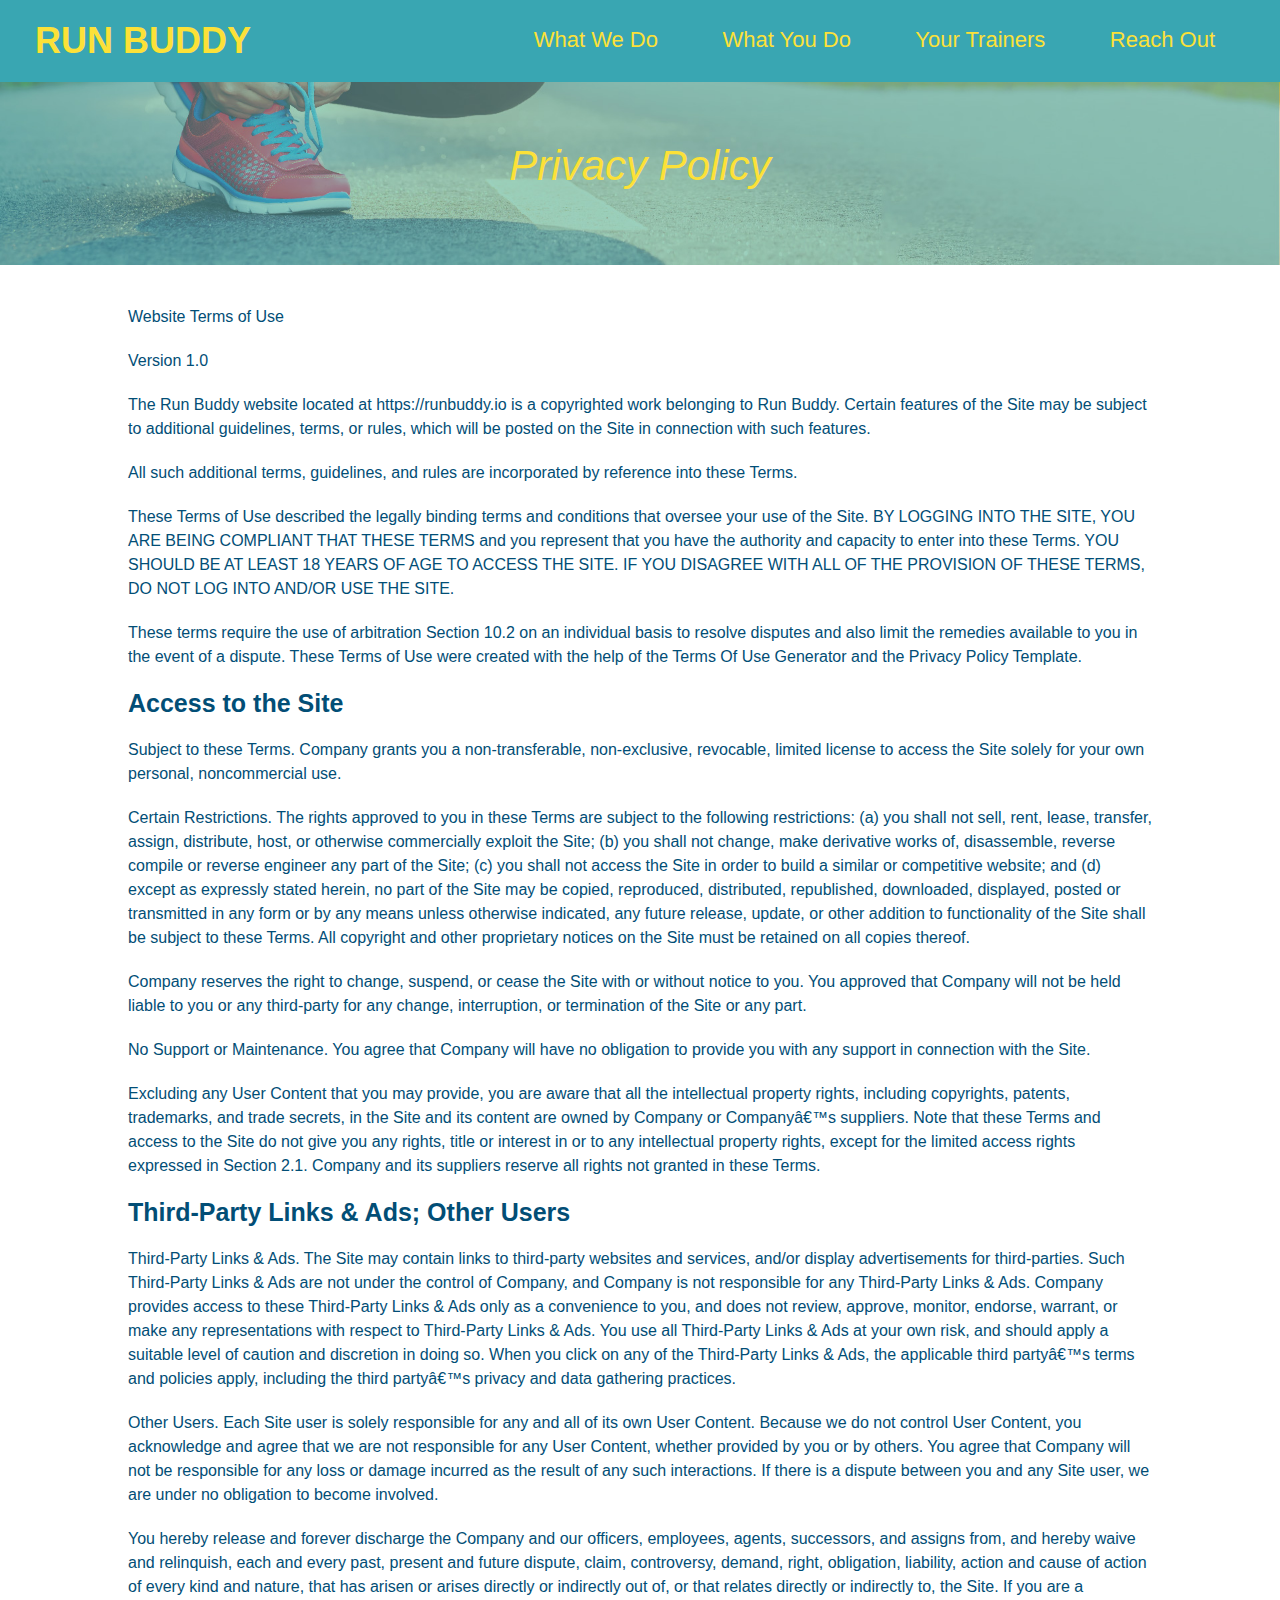
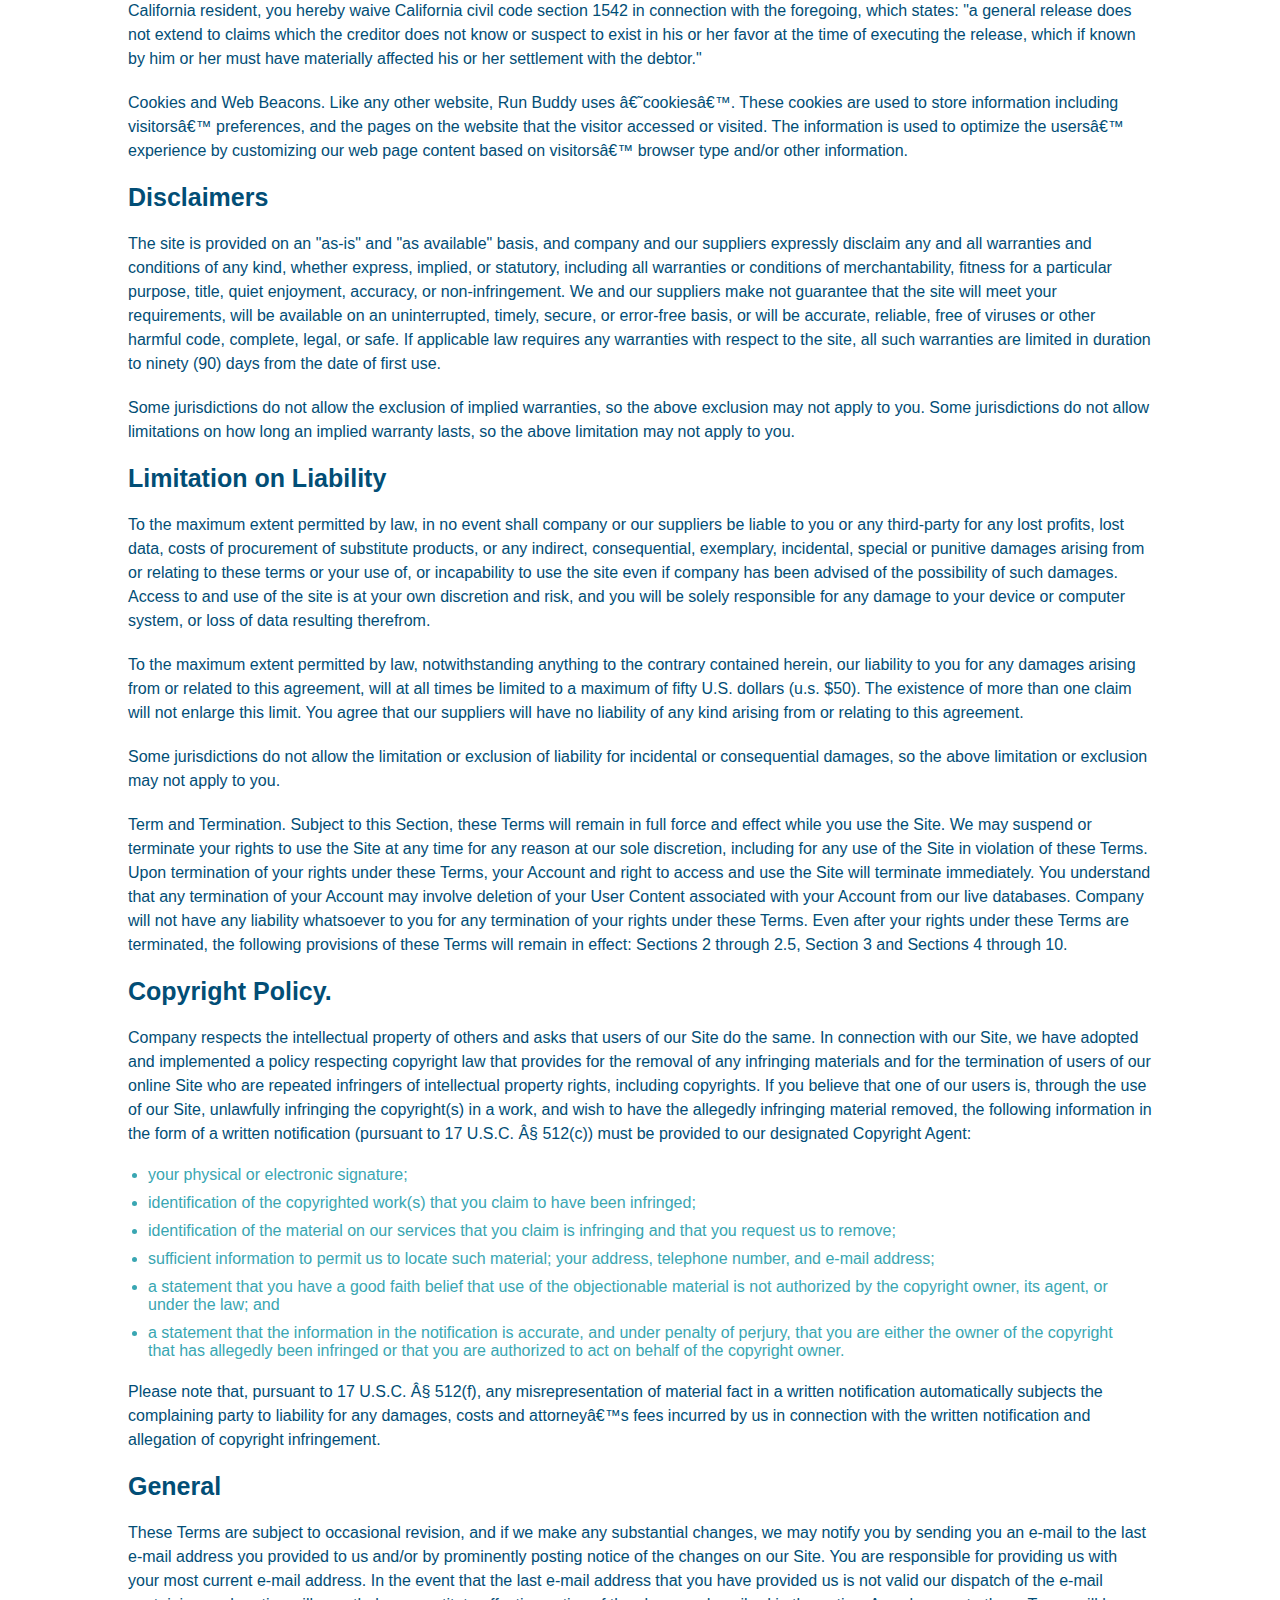
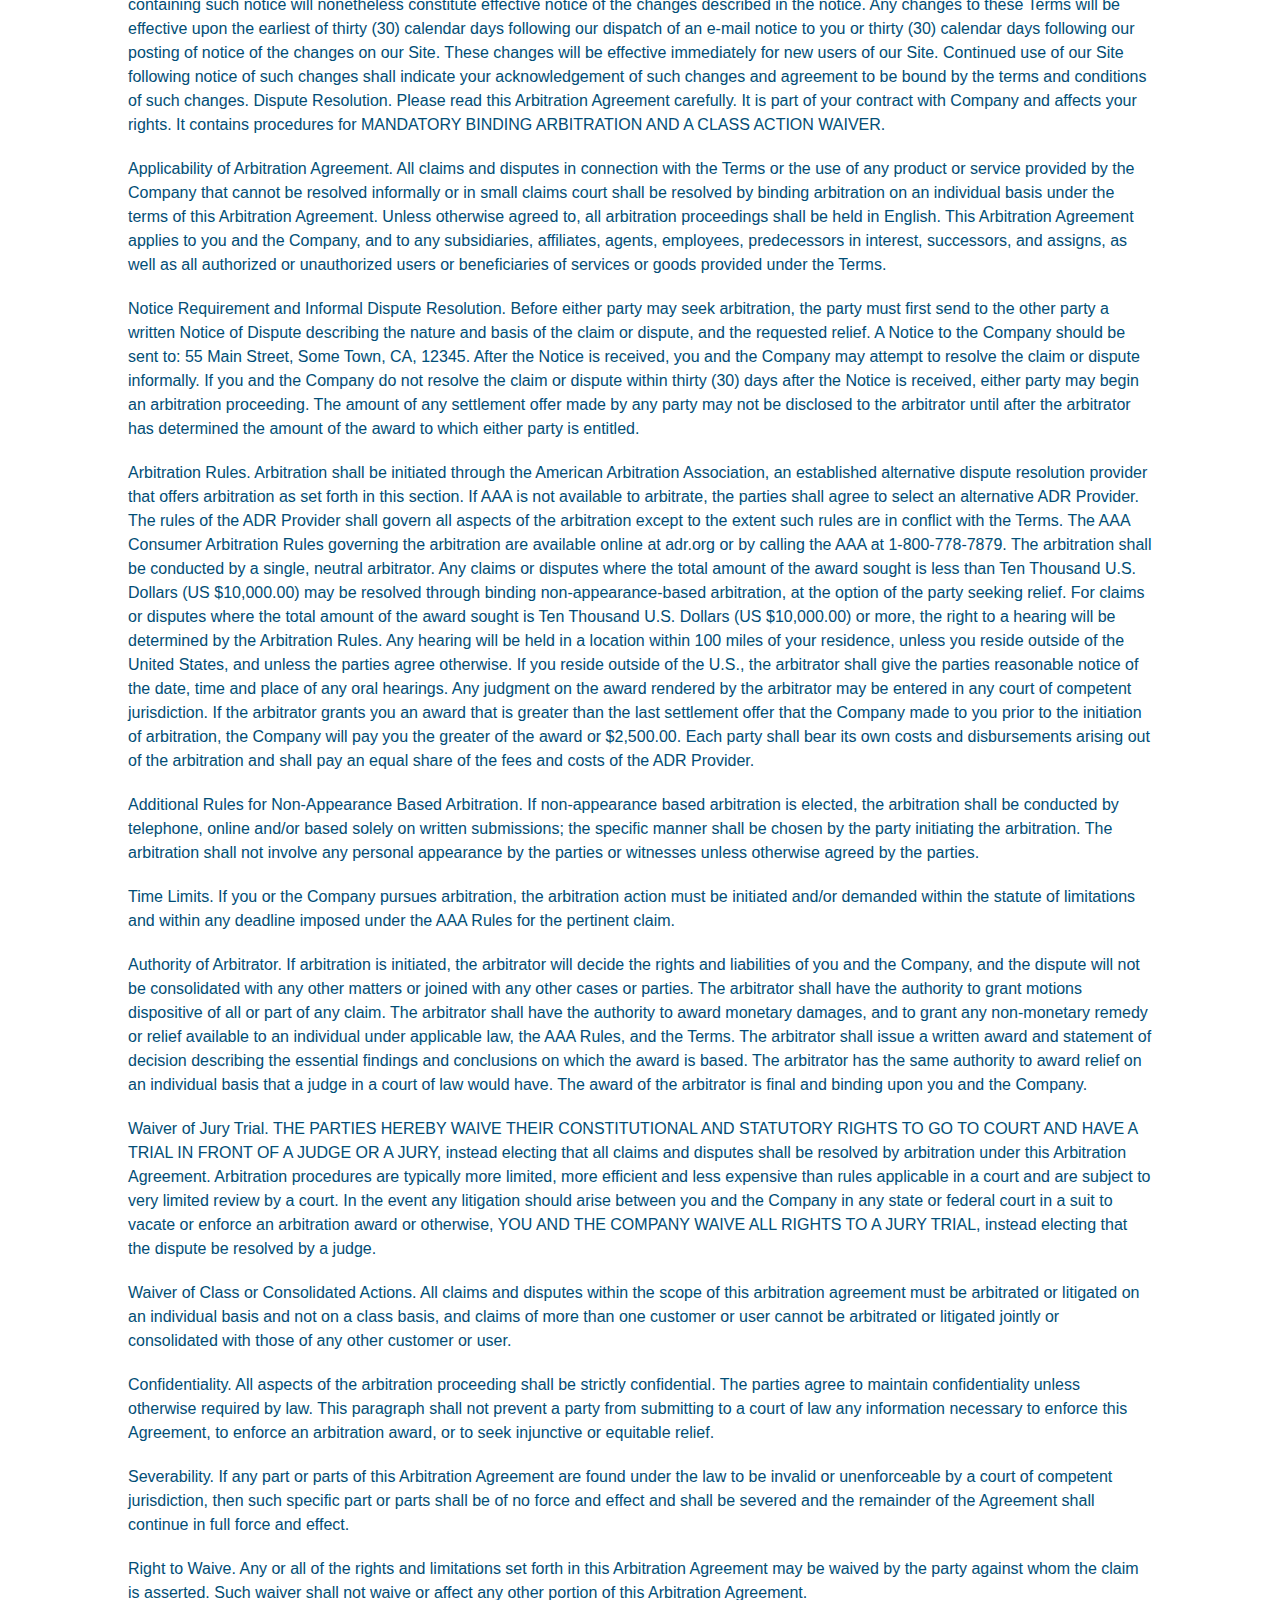
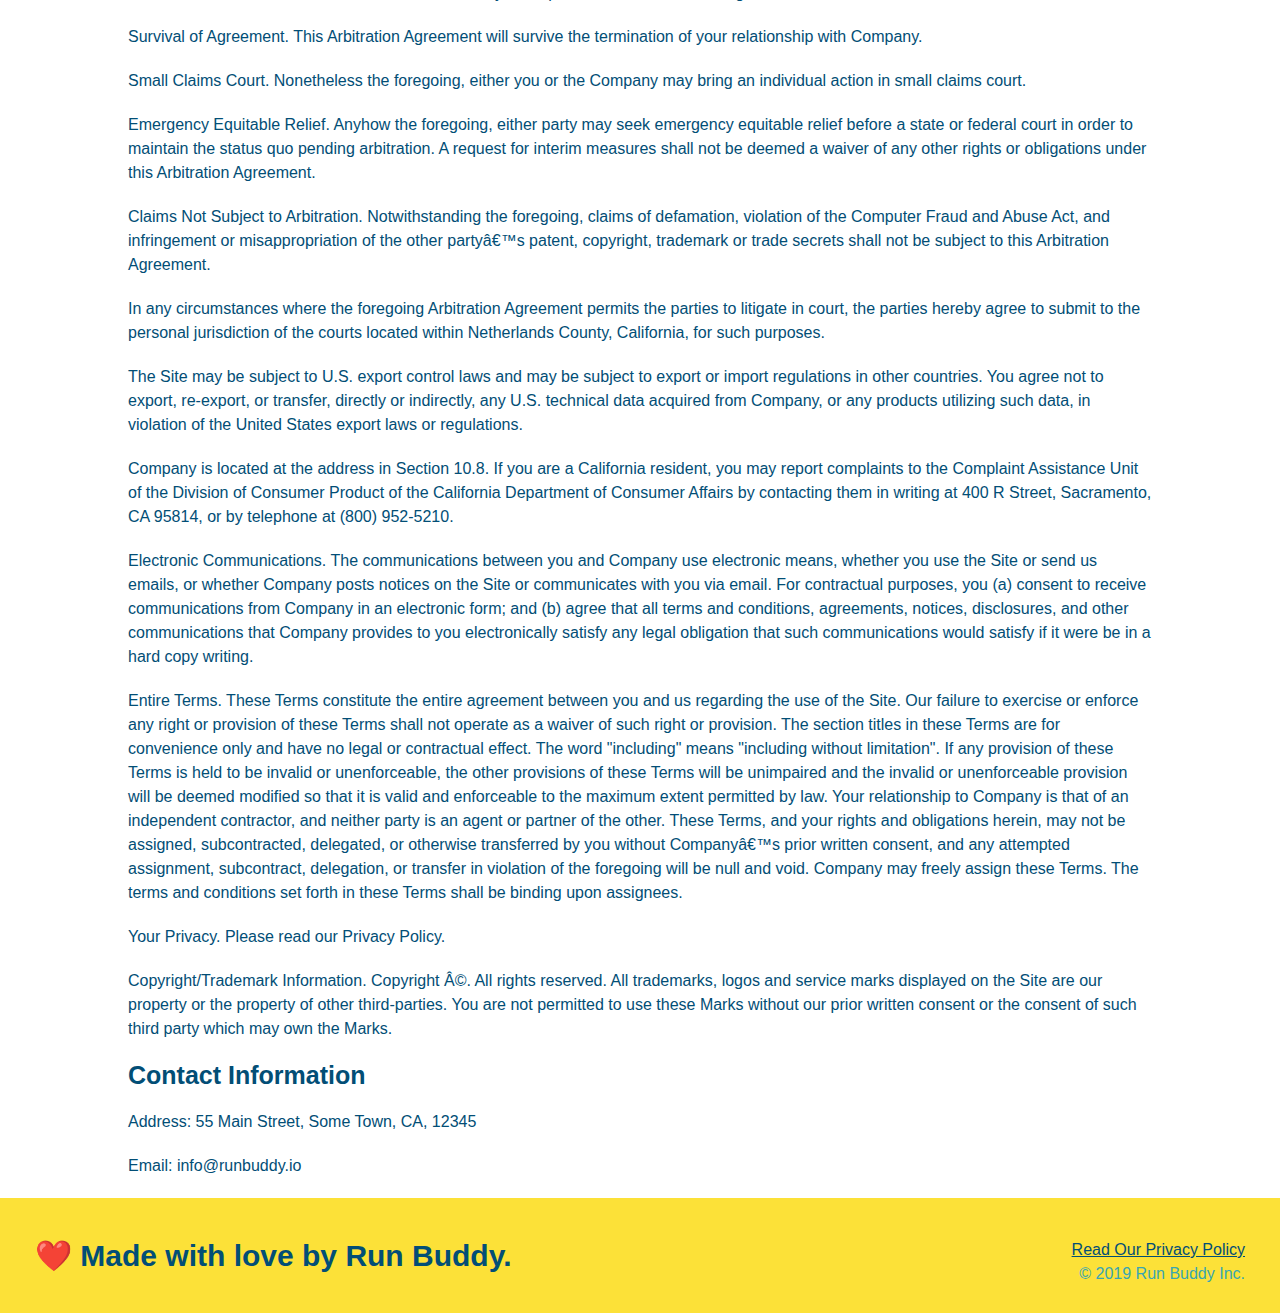
==== privacy-policy.html @ a58f959d "update to files" ====
<!DOCTYPE html>
<html lang="en">
    <head>
        <meta charset="UTF-8"/>
        <title>Privacy Policy - Run Buddy</title>
        <link rel="stylesheet" href="./assets/css/style.css"/>
        <link rel="stylesheet" href="./assets/css/secondary-style.css"/>
    </head>
    <body> 
        <header>
            <h1>
                <a href="/">RUN BUDDY</a>
            </h1>
            <nav>
                <!-- UNordered list element -->
                <ul>
                    <!-- List item element -->
                    <li>
                        <!-- Anchor Element -->
                        <a href="./index.html#what-we-do">What We Do</a>
                    </li>
                    <li>
                        <a href="./index.html#what-you-do">What You Do</a>
                    </li>
                    <li>
                        <a href="./index.html#your-trainers">Your Trainers</a>
                    </li>
                    <li>
                        <a href="./index.html#reach-out">Reach Out</a>
                    </li>
                </ul>
            </nav>
        </header>
        <section class="hero">
            <h2 class="page-title">
                Privacy Policy
            </h2>
        </section>
        <article class="secondary-content">
            <p>
                Website Terms of Use
              </p>
        
              <p>
                Version 1.0
              </p>
        
              <p>
                The Run Buddy website located at https://runbuddy.io is a copyrighted work belonging to Run Buddy. Certain
                features of the Site may be subject to additional guidelines, terms, or rules, which will be posted on the Site
                in connection with such features.
              </p>
        
              <p>
                All such additional terms, guidelines, and rules are incorporated by reference into these Terms.
              </p>
        
              <p>
                These Terms of Use described the legally binding terms and conditions that oversee your use of the Site. BY
                LOGGING INTO THE SITE, YOU ARE BEING COMPLIANT THAT THESE TERMS and you represent that you have the authority
                and capacity to enter into these Terms. YOU SHOULD BE AT LEAST 18 YEARS OF AGE TO ACCESS THE SITE. IF YOU
                DISAGREE WITH ALL OF THE PROVISION OF THESE TERMS, DO NOT LOG INTO AND/OR USE THE SITE.
              </p>
        
              <p>
                These terms require the use of arbitration Section 10.2 on an individual basis to resolve disputes and also
                limit the remedies available to you in the event of a dispute. These Terms of Use were created with the help of
                the Terms Of Use Generator and the Privacy Policy Template.
              </p>
        
              <h3>
                Access to the Site
              </h3>
        
              <p>
                Subject to these Terms. Company grants you a non-transferable, non-exclusive, revocable, limited license to
                access the Site solely for your own personal, noncommercial use.
              </p>
        
              <p>
                Certain Restrictions. The rights approved to you in these Terms are subject to the following restrictions: (a)
                you shall not sell, rent, lease, transfer, assign, distribute, host, or otherwise commercially exploit the Site;
                (b) you shall not change, make derivative works of, disassemble, reverse compile or reverse engineer any part of
                the Site; (c) you shall not access the Site in order to build a similar or competitive website; and (d) except
                as expressly stated herein, no part of the Site may be copied, reproduced, distributed, republished, downloaded,
                displayed, posted or transmitted in any form or by any means unless otherwise indicated, any future release,
                update, or other addition to functionality of the Site shall be subject to these Terms. All copyright and other
                proprietary notices on the Site must be retained on all copies thereof.
              </p>
        
              <p>
                Company reserves the right to change, suspend, or cease the Site with or without notice to you. You approved
                that Company will not be held liable to you or any third-party for any change, interruption, or termination of
                the Site or any part.
              </p>
        
              <p>
                No Support or Maintenance. You agree that Company will have no obligation to provide you with any support in
                connection with the Site.
              </p>
        
              <p>
                Excluding any User Content that you may provide, you are aware that all the intellectual property rights,
                including copyrights, patents, trademarks, and trade secrets, in the Site and its content are owned by Company
                or Companyâ€™s suppliers. Note that these Terms and access to the Site do not give you any rights, title or
                interest in or to any intellectual property rights, except for the limited access rights expressed in Section
                2.1. Company and its suppliers reserve all rights not granted in these Terms.
              </p>
        
              <h3>
                Third-Party Links & Ads; Other Users
              </h3>
        
              <p>
                Third-Party Links & Ads. The Site may contain links to third-party websites and services, and/or display
                advertisements for third-parties. Such Third-Party Links & Ads are not under the control of Company, and Company
                is not responsible for any Third-Party Links & Ads. Company provides access to these Third-Party Links & Ads
                only as a convenience to you, and does not review, approve, monitor, endorse, warrant, or make any
                representations with respect to Third-Party Links & Ads. You use all Third-Party Links & Ads at your own risk,
                and should apply a suitable level of caution and discretion in doing so. When you click on any of the
                Third-Party Links & Ads, the applicable third partyâ€™s terms and policies apply, including the third partyâ€™s
                privacy and data gathering practices.
              </p>
        
              <p>
                Other Users. Each Site user is solely responsible for any and all of its own User Content. Because we do not
                control User Content, you acknowledge and agree that we are not responsible for any User Content, whether
                provided by you or by others. You agree that Company will not be responsible for any loss or damage incurred as
                the result of any such interactions. If there is a dispute between you and any Site user, we are under no
                obligation to become involved.
              </p>
        
              <p>
                You hereby release and forever discharge the Company and our officers, employees, agents, successors, and
                assigns from, and hereby waive and relinquish, each and every past, present and future dispute, claim,
                controversy, demand, right, obligation, liability, action and cause of action of every kind and nature, that has
                arisen or arises directly or indirectly out of, or that relates directly or indirectly to, the Site. If you are
                a California resident, you hereby waive California civil code section 1542 in connection with the foregoing,
                which states: "a general release does not extend to claims which the creditor does not know or suspect to exist
                in his or her favor at the time of executing the release, which if known by him or her must have materially
                affected his or her settlement with the debtor."
              </p>
        
              <p>
                Cookies and Web Beacons. Like any other website, Run Buddy uses â€˜cookiesâ€™. These cookies are used to store
                information including visitorsâ€™ preferences, and the pages on the website that the visitor accessed or visited.
                The information is used to optimize the usersâ€™ experience by customizing our web page content based on visitorsâ€™
                browser type and/or other information.
              </p>
        
              <h3>
                Disclaimers
              </h3>
        
              <p>
                The site is provided on an "as-is" and "as available" basis, and company and our suppliers expressly disclaim
                any and all warranties and conditions of any kind, whether express, implied, or statutory, including all
                warranties or conditions of merchantability, fitness for a particular purpose, title, quiet enjoyment, accuracy,
                or non-infringement. We and our suppliers make not guarantee that the site will meet your requirements, will be
                available on an uninterrupted, timely, secure, or error-free basis, or will be accurate, reliable, free of
                viruses or other harmful code, complete, legal, or safe. If applicable law requires any warranties with respect
                to the site, all such warranties are limited in duration to ninety (90) days from the date of first use.
              </p>
        
              <p>
                Some jurisdictions do not allow the exclusion of implied warranties, so the above exclusion may not apply to
                you. Some jurisdictions do not allow limitations on how long an implied warranty lasts, so the above limitation
                may not apply to you.
              </p>
        
              <h3>
                Limitation on Liability
              </h3>
        
              <p>
                To the maximum extent permitted by law, in no event shall company or our suppliers be liable to you or any
                third-party for any lost profits, lost data, costs of procurement of substitute products, or any indirect,
                consequential, exemplary, incidental, special or punitive damages arising from or relating to these terms or
                your use of, or incapability to use the site even if company has been advised of the possibility of such
                damages. Access to and use of the site is at your own discretion and risk, and you will be solely responsible
                for any damage to your device or computer system, or loss of data resulting therefrom.
              </p>
        
              <p>
                To the maximum extent permitted by law, notwithstanding anything to the contrary contained herein, our liability
                to you for any damages arising from or related to this agreement, will at all times be limited to a maximum of
                fifty U.S. dollars (u.s. $50). The existence of more than one claim will not enlarge this limit. You agree that
                our suppliers will have no liability of any kind arising from or relating to this agreement.
              </p>
        
              <p>
                Some jurisdictions do not allow the limitation or exclusion of liability for incidental or consequential
                damages, so the above limitation or exclusion may not apply to you.
              </p>
        
              <p>
                Term and Termination. Subject to this Section, these Terms will remain in full force and effect while you use
                the Site. We may suspend or terminate your rights to use the Site at any time for any reason at our sole
                discretion, including for any use of the Site in violation of these Terms. Upon termination of your rights under
                these Terms, your Account and right to access and use the Site will terminate immediately. You understand that
                any termination of your Account may involve deletion of your User Content associated with your Account from our
                live databases. Company will not have any liability whatsoever to you for any termination of your rights under
                these Terms. Even after your rights under these Terms are terminated, the following provisions of these Terms
                will remain in effect: Sections 2 through 2.5, Section 3 and Sections 4 through 10.
              </p>
        
              <h3>
                Copyright Policy.
              </h3>
        
              <p>
                Company respects the intellectual property of others and asks that users of our Site do the same. In connection
                with our Site, we have adopted and implemented a policy respecting copyright law that provides for the removal
                of any infringing materials and for the termination of users of our online Site who are repeated infringers of
                intellectual property rights, including copyrights. If you believe that one of our users is, through the use of
                our Site, unlawfully infringing the copyright(s) in a work, and wish to have the allegedly infringing material
                removed, the following information in the form of a written notification (pursuant to 17 U.S.C. Â§ 512(c)) must
                be provided to our designated Copyright Agent:
              </p>
        
              <ul>
                <li>
                  your physical or electronic signature;
                </li>
                <li>
                  identification of the copyrighted work(s) that you claim to have been infringed;
                </li>
                <li>
                  identification of the material on our services that you claim is infringing and that you request us to remove;
                </li>
                <li>
                  sufficient information to permit us to locate such material; your address, telephone number, and e-mail
                  address;
                </li>
                <li>
                  a statement that you have a good faith belief that use of the objectionable material is not authorized by the
                  copyright owner, its agent, or under the law; and
                </li>
                <li>
                  a statement that the information in the notification is accurate, and under penalty of perjury, that you are
                  either the owner of the copyright that has allegedly been infringed or that you are authorized to act on
                  behalf of the copyright owner.
                </li>
              </ul>
        
              <p>
                Please note that, pursuant to 17 U.S.C. Â§ 512(f), any misrepresentation of material fact in a written
                notification automatically subjects the complaining party to liability for any damages, costs and attorneyâ€™s
                fees incurred by us in connection with the written notification and allegation of copyright infringement.
              </p>
        
              <h3>
                General
              </h3>
        
              <p>
                These Terms are subject to occasional revision, and if we make any substantial changes, we may notify you by
                sending you an e-mail to the last e-mail address you provided to us and/or by prominently posting notice of the
                changes on our Site. You are responsible for providing us with your most current e-mail address. In the event
                that the last e-mail address that you have provided us is not valid our dispatch of the e-mail containing such
                notice will nonetheless constitute effective notice of the changes described in the notice. Any changes to these
                Terms will be effective upon the earliest of thirty (30) calendar days following our dispatch of an e-mail
                notice to you or thirty (30) calendar days following our posting of notice of the changes on our Site. These
                changes will be effective immediately for new users of our Site. Continued use of our Site following notice of
                such changes shall indicate your acknowledgement of such changes and agreement to be bound by the terms and
                conditions of such changes. Dispute Resolution. Please read this Arbitration Agreement carefully. It is part of
                your contract with Company and affects your rights. It contains procedures for MANDATORY BINDING ARBITRATION AND
                A CLASS ACTION WAIVER.
              </p>
        
              <p>
                Applicability of Arbitration Agreement. All claims and disputes in connection with the Terms or the use of any
                product or service provided by the Company that cannot be resolved informally or in small claims court shall be
                resolved by binding arbitration on an individual basis under the terms of this Arbitration Agreement. Unless
                otherwise agreed to, all arbitration proceedings shall be held in English. This Arbitration Agreement applies to
                you and the Company, and to any subsidiaries, affiliates, agents, employees, predecessors in interest,
                successors, and assigns, as well as all authorized or unauthorized users or beneficiaries of services or goods
                provided under the Terms.
              </p>
        
              <p>
                Notice Requirement and Informal Dispute Resolution. Before either party may seek arbitration, the party must
                first send to the other party a written Notice of Dispute describing the nature and basis of the claim or
                dispute, and the requested relief. A Notice to the Company should be sent to: 55 Main Street, Some Town, CA,
                12345. After the Notice is received, you and the Company may attempt to resolve the claim or dispute informally.
                If you and the Company do not resolve the claim or dispute within thirty (30) days after the Notice is received,
                either party may begin an arbitration proceeding. The amount of any settlement offer made by any party may not
                be disclosed to the arbitrator until after the arbitrator has determined the amount of the award to which either
                party is entitled.
              </p>
        
              <p>
                Arbitration Rules. Arbitration shall be initiated through the American Arbitration Association, an established
                alternative dispute resolution provider that offers arbitration as set forth in this section. If AAA is not
                available to arbitrate, the parties shall agree to select an alternative ADR Provider. The rules of the ADR
                Provider shall govern all aspects of the arbitration except to the extent such rules are in conflict with the
                Terms. The AAA Consumer Arbitration Rules governing the arbitration are available online at adr.org or by
                calling the AAA at 1-800-778-7879. The arbitration shall be conducted by a single, neutral arbitrator. Any
                claims or disputes where the total amount of the award sought is less than Ten Thousand U.S. Dollars (US
                $10,000.00) may be resolved through binding non-appearance-based arbitration, at the option of the party seeking
                relief. For claims or disputes where the total amount of the award sought is Ten Thousand U.S. Dollars (US
                $10,000.00) or more, the right to a hearing will be determined by the Arbitration Rules. Any hearing will be
                held in a location within 100 miles of your residence, unless you reside outside of the United States, and
                unless the parties agree otherwise. If you reside outside of the U.S., the arbitrator shall give the parties
                reasonable notice of the date, time and place of any oral hearings. Any judgment on the award rendered by the
                arbitrator may be entered in any court of competent jurisdiction. If the arbitrator grants you an award that is
                greater than the last settlement offer that the Company made to you prior to the initiation of arbitration, the
                Company will pay you the greater of the award or $2,500.00. Each party shall bear its own costs and
                disbursements arising out of the arbitration and shall pay an equal share of the fees and costs of the ADR
                Provider.
              </p>
        
              <p>
                Additional Rules for Non-Appearance Based Arbitration. If non-appearance based arbitration is elected, the
                arbitration shall be conducted by telephone, online and/or based solely on written submissions; the specific
                manner shall be chosen by the party initiating the arbitration. The arbitration shall not involve any personal
                appearance by the parties or witnesses unless otherwise agreed by the parties.
              </p>
        
              <p>
                Time Limits. If you or the Company pursues arbitration, the arbitration action must be initiated and/or demanded
                within the statute of limitations and within any deadline imposed under the AAA Rules for the pertinent claim.
              </p>
        
              <p>
                Authority of Arbitrator. If arbitration is initiated, the arbitrator will decide the rights and liabilities of
                you and the Company, and the dispute will not be consolidated with any other matters or joined with any other
                cases or parties. The arbitrator shall have the authority to grant motions dispositive of all or part of any
                claim. The arbitrator shall have the authority to award monetary damages, and to grant any non-monetary remedy
                or relief available to an individual under applicable law, the AAA Rules, and the Terms. The arbitrator shall
                issue a written award and statement of decision describing the essential findings and conclusions on which the
                award is based. The arbitrator has the same authority to award relief on an individual basis that a judge in a
                court of law would have. The award of the arbitrator is final and binding upon you and the Company.
              </p>
        
              <p>
                Waiver of Jury Trial. THE PARTIES HEREBY WAIVE THEIR CONSTITUTIONAL AND STATUTORY RIGHTS TO GO TO COURT AND HAVE
                A TRIAL IN FRONT OF A JUDGE OR A JURY, instead electing that all claims and disputes shall be resolved by
                arbitration under this Arbitration Agreement. Arbitration procedures are typically more limited, more efficient
                and less expensive than rules applicable in a court and are subject to very limited review by a court. In the
                event any litigation should arise between you and the Company in any state or federal court in a suit to vacate
                or enforce an arbitration award or otherwise, YOU AND THE COMPANY WAIVE ALL RIGHTS TO A JURY TRIAL, instead
                electing that the dispute be resolved by a judge.
              </p>
        
              <p>
                Waiver of Class or Consolidated Actions. All claims and disputes within the scope of this arbitration agreement
                must be arbitrated or litigated on an individual basis and not on a class basis, and claims of more than one
                customer or user cannot be arbitrated or litigated jointly or consolidated with those of any other customer or
                user.
              </p>
        
              <p>
                Confidentiality. All aspects of the arbitration proceeding shall be strictly confidential. The parties agree to
                maintain confidentiality unless otherwise required by law. This paragraph shall not prevent a party from
                submitting to a court of law any information necessary to enforce this Agreement, to enforce an arbitration
                award, or to seek injunctive or equitable relief.
              </p>
        
              <p>
                Severability. If any part or parts of this Arbitration Agreement are found under the law to be invalid or
                unenforceable by a court of competent jurisdiction, then such specific part or parts shall be of no force and
                effect and shall be severed and the remainder of the Agreement shall continue in full force and effect.
              </p>
        
              <p>
                Right to Waive. Any or all of the rights and limitations set forth in this Arbitration Agreement may be waived
                by the party against whom the claim is asserted. Such waiver shall not waive or affect any other portion of this
                Arbitration Agreement.
              </p>
        
              <p>
                Survival of Agreement. This Arbitration Agreement will survive the termination of your relationship with
                Company.
              </p>
        
              <p>
                Small Claims Court. Nonetheless the foregoing, either you or the Company may bring an individual action in small
                claims court.
              </p>
        
              <p>
                Emergency Equitable Relief. Anyhow the foregoing, either party may seek emergency equitable relief before a
                state or federal court in order to maintain the status quo pending arbitration. A request for interim measures
                shall not be deemed a waiver of any other rights or obligations under this Arbitration Agreement.
              </p>
        
              <p>
                Claims Not Subject to Arbitration. Notwithstanding the foregoing, claims of defamation, violation of the
                Computer Fraud and Abuse Act, and infringement or misappropriation of the other partyâ€™s patent, copyright,
                trademark or trade secrets shall not be subject to this Arbitration Agreement.
              </p>
        
              <p>
                In any circumstances where the foregoing Arbitration Agreement permits the parties to litigate in court, the
                parties hereby agree to submit to the personal jurisdiction of the courts located within Netherlands County,
                California, for such purposes.
              </p>
        
              <p>
                The Site may be subject to U.S. export control laws and may be subject to export or import regulations in other
                countries. You agree not to export, re-export, or transfer, directly or indirectly, any U.S. technical data
                acquired from Company, or any products utilizing such data, in violation of the United States export laws or
                regulations.
              </p>
        
              <p>
                Company is located at the address in Section 10.8. If you are a California resident, you may report complaints
                to the Complaint Assistance Unit of the Division of Consumer Product of the California Department of Consumer
                Affairs by contacting them in writing at 400 R Street, Sacramento, CA 95814, or by telephone at (800) 952-5210.
              </p>
        
              <p>
                Electronic Communications. The communications between you and Company use electronic means, whether you use the
                Site or send us emails, or whether Company posts notices on the Site or communicates with you via email. For
                contractual purposes, you (a) consent to receive communications from Company in an electronic form; and (b)
                agree that all terms and conditions, agreements, notices, disclosures, and other communications that Company
                provides to you electronically satisfy any legal obligation that such communications would satisfy if it were be
                in a hard copy writing.
              </p>
        
              <p>
                Entire Terms. These Terms constitute the entire agreement between you and us regarding the use of the Site. Our
                failure to exercise or enforce any right or provision of these Terms shall not operate as a waiver of such right
                or provision. The section titles in these Terms are for convenience only and have no legal or contractual
                effect. The word "including" means "including without limitation". If any provision of these Terms is held to be
                invalid or unenforceable, the other provisions of these Terms will be unimpaired and the invalid or
                unenforceable provision will be deemed modified so that it is valid and enforceable to the maximum extent
                permitted by law. Your relationship to Company is that of an independent contractor, and neither party is an
                agent or partner of the other. These Terms, and your rights and obligations herein, may not be assigned,
                subcontracted, delegated, or otherwise transferred by you without Companyâ€™s prior written consent, and any
                attempted assignment, subcontract, delegation, or transfer in violation of the foregoing will be null and void.
                Company may freely assign these Terms. The terms and conditions set forth in these Terms shall be binding upon
                assignees.
              </p>
        
              <p>
                Your Privacy. Please read our Privacy Policy.
              </p>
        
              <p>
                Copyright/Trademark Information. Copyright Â©. All rights reserved. All trademarks, logos and service marks
                displayed on the Site are our property or the property of other third-parties. You are not permitted to use
                these Marks without our prior written consent or the consent of such third party which may own the Marks.
              </p>
        
              <h3>
                Contact Information
              </h3>
        
              <p>
                Address: 55 Main Street, Some Town, CA, 12345
              </p>
        
              <p>
                Email: info@runbuddy.io
              </p>
        
        </article>
        <footer>
            <h2>❤️ Made with love by Run Buddy.</h2>
            <div>
                <a href="#">Read Our Privacy Policy</a><br />
                &copy; 2019 Run Buddy Inc.
            </div>
        </footer> 
    </body>
</html>
---- assets/css/style.css ----
* {
    margin: 0;
    padding: 0;
    box-sizing: border-box;

}



body {
    /* more on this crazy alphnumerical value in a minute */
    color: #39a6b2;
    font-family: Arial, Helvetica, sans-serif;

}

/* apply styles to <header> */
header {
    padding: 20px 35px;
    background-color: #39a6b2;

}

header h1 {
    font-weight: bold;
    font-size: 36px;
    color: #fce138;
    margin: 0;

}

header a {
    text-decoration: none;
    color: #fce138;

}

header nav {
    float: right;
    margin: 7px 0;

}

header nav ul li {
    display: inline;

}

header nav ul li a {
    margin: 0 30px;
    font-weight: lighter;
    font-size: 22px;

}

header h1 {
    font-weight: bold;
    font-size: 36px;
    color: #fce138;
    display: inline;
}

footer {
    background: #fce138;
    width: 100%;
    padding: 40px 35px;

}

footer h2 {
    display: inline;
    color: #024e76;
    font-size: 30px;
    margin: 0;

}

footer div {
    float: right;
    line-height: 1.5;
    text-align: right;

}

footer a {
    color: #024e76;

}

section {
    padding: 60px;
}

/*Hero Style Start */
.hero {
    background-image: url("../images/hero-bg.jpeg");
    height: 600px;
    background-size: cover;
    background-position: center;
    position: relative;
}
/*Hero Style End*/

.hero-form {
    color: #024e76;
    background-color: #fce138;
    padding: 20px;
    width: 500px;
    border-style: solid;
    border-width: 3px;
    border-color: #024e76;
    position: absolute;
    bottom: 120px;
    right: 140px;
}

.hero-form h3 {
    font-size: 24px;
    margin: 0px;
}

.hero-form p {
    margin: 5px 0 15px 0;
}

.form-input {
    border: 1px soild #024e76;
    display: block;
    padding: 7px 15px;
    color: #024e76;
    width: 100%;
    margin-bottom: 15px;
}

.hero-form label {
    margin: 0 5px;
}

.hero-form button {
    color: #fce138;
    background-color: #024e76;
    border: none;
    padding: 10px 20px;
    font-size: 16px;
}
/*Hero Styles End */

.intro {
    text-align: center;
}


.intro p {
    margin: 0 auto;
    line-height: 1.7;
    color: #39a6b2;
    width: 80%;
    font-size: 20px;
}

.steps {
    text-align: center;
    background: #fce138;
}


.section-title {
    font-size: 55px;
    color: #024e76;
    margin-bottom: 35px;
    padding: 0 100px 20px 100px;
    display: inline-block;
    border-bottom: 3px solid;
}

.primary-border {
    border-color: #fce138;
}

.secondary-border {
    border-color: #39a6b2;
}

.steps div {
    margin-bottom: 80px;
}

.steps img {
    width: 15%;
    margin: 10px 0;
}

.steps h3 {
    color: #024e76;
    font-size: 46px;
    margin-top: 10px;
}

.steps p {
    color: #39a6b2;
    font-size: 23px;
}

.steps span {
    font-size: 38px;
}

.trainer {
    text-align: center;
    overflow: auto;
}

.trainer {
    width: 900px;
    margin: 0 auto 30px auto;
    background: #024e76;
    color: #fce138;
}

.trainer img {
    width: 35%;
    float: left;
}

.trainer-bio {
    padding: 35px;
    float: left;
    width: 65%;
}

.text-left {
    text-align: left;
}

.text-right {
    text-align: right;
}

.trainer-bio h3 {
    font-size: 32px;
    margin-bottom: 8px;
}

.trainer-bio h4 {
    font-weight: lighter;
    font-size: 26px;
    margin-bottom: 25px;
}

.trainer-bio p {
    font-size: 17px;
    line-height: 1.3;
}
/* reach out stlyes start */
.contact {
    text-align: center;
    background-color: #024e76;
}

.contact h2 {
    color: #fce138;
}

.contact-info iframe {
    width: 400px;
    height: 400px;
}

.contact-info div {
    width: 410px;
    display: inline-block;
    vertical-align: top;
    text-align: left;
    margin: 30px 0 0 60px;
    color: white;
  }

  .contact-info h3 {
    color: #fce138;
    font-size: 32px;
  }

  .contact-info p, .contact-info address {
    margin: 20px 0;
    line-height: 1.5;
    font-size: 20px;
    font-style: normal;
  }

  .contact-info a {
    color: #fce138;
  }
---- assets/css/secondary-style.css ----
.hero {
    background-position: bottom;
    height: auto;
    text-align: center;
    margin-bottom: 40px;
}

.page-title {
    color: #fce138;
    display: inline-block;
    border-bottom: 4px soild #fce138;
    padding: 0px 80px 15px 80px;
    font-weight: normal;
    font-size: 42px;
    font-style: italic;
}

.secondary-content {
    width: 80%;
    margin: auto;
    color: #024e76;
}

.secondary-content h3 {
    font-size: 25px;
    margin: 20px 0 20px 0;
}

.secondary-content p {
    font-size: 16px;
    line-height: 1.5;
    margin: 20px 0 20px 0;
}

.secondary-content ul {
    margin: 15px 20px 15px 20px;
}

.secondary-content li {
    color: #39a6b2;
    margin: 10px 0 10px 0;
}
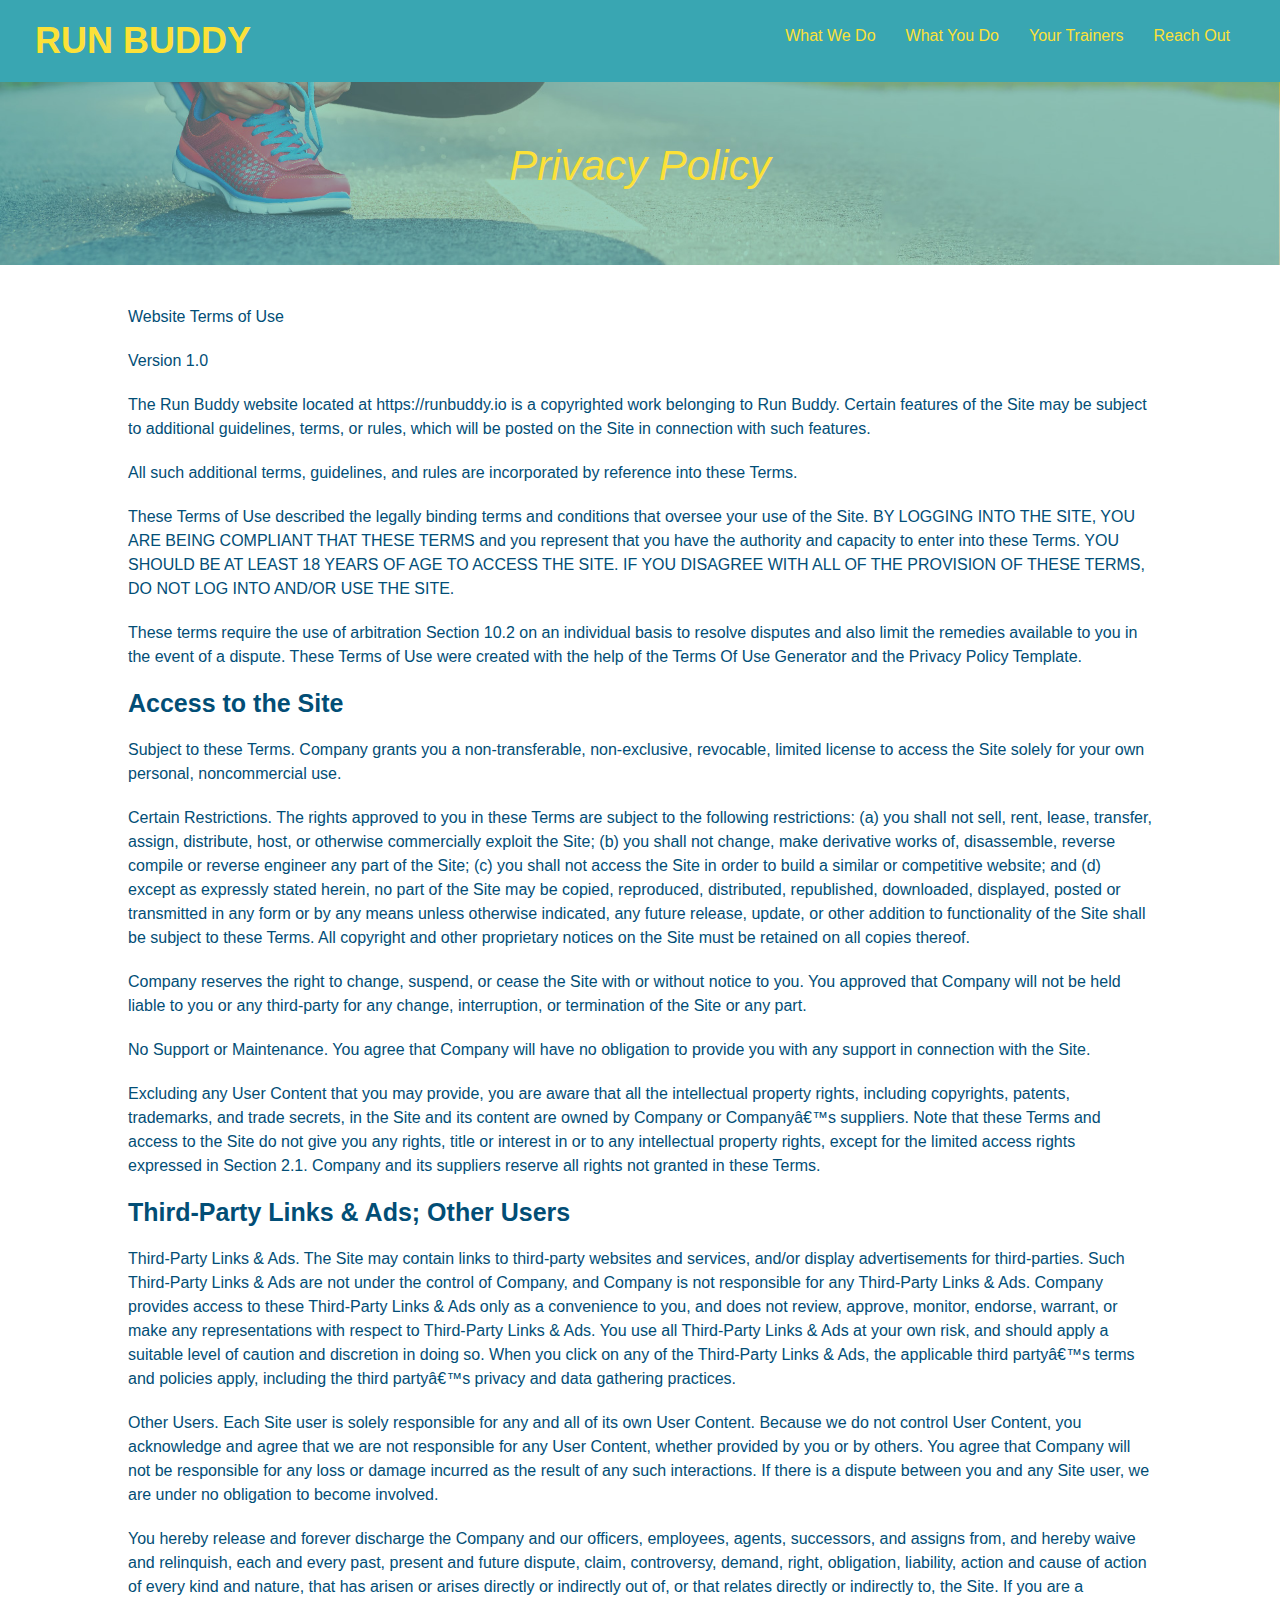
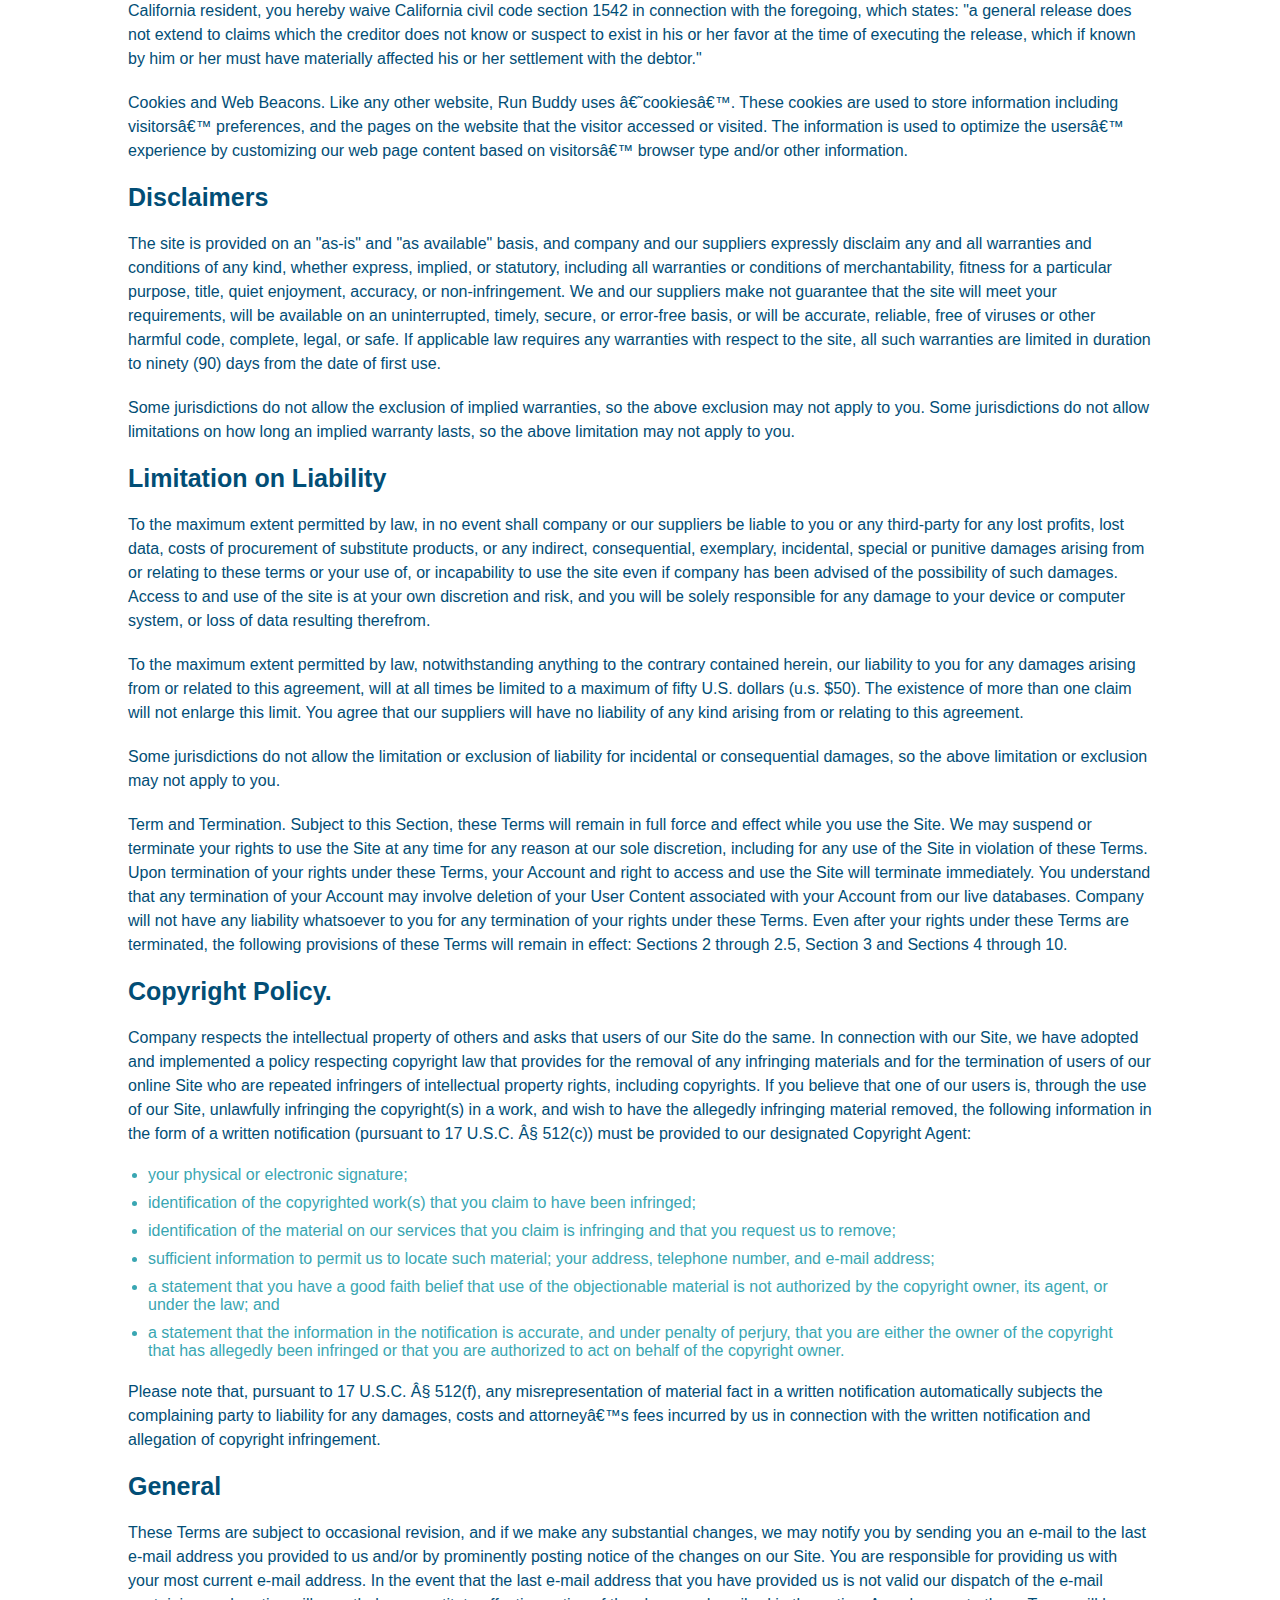
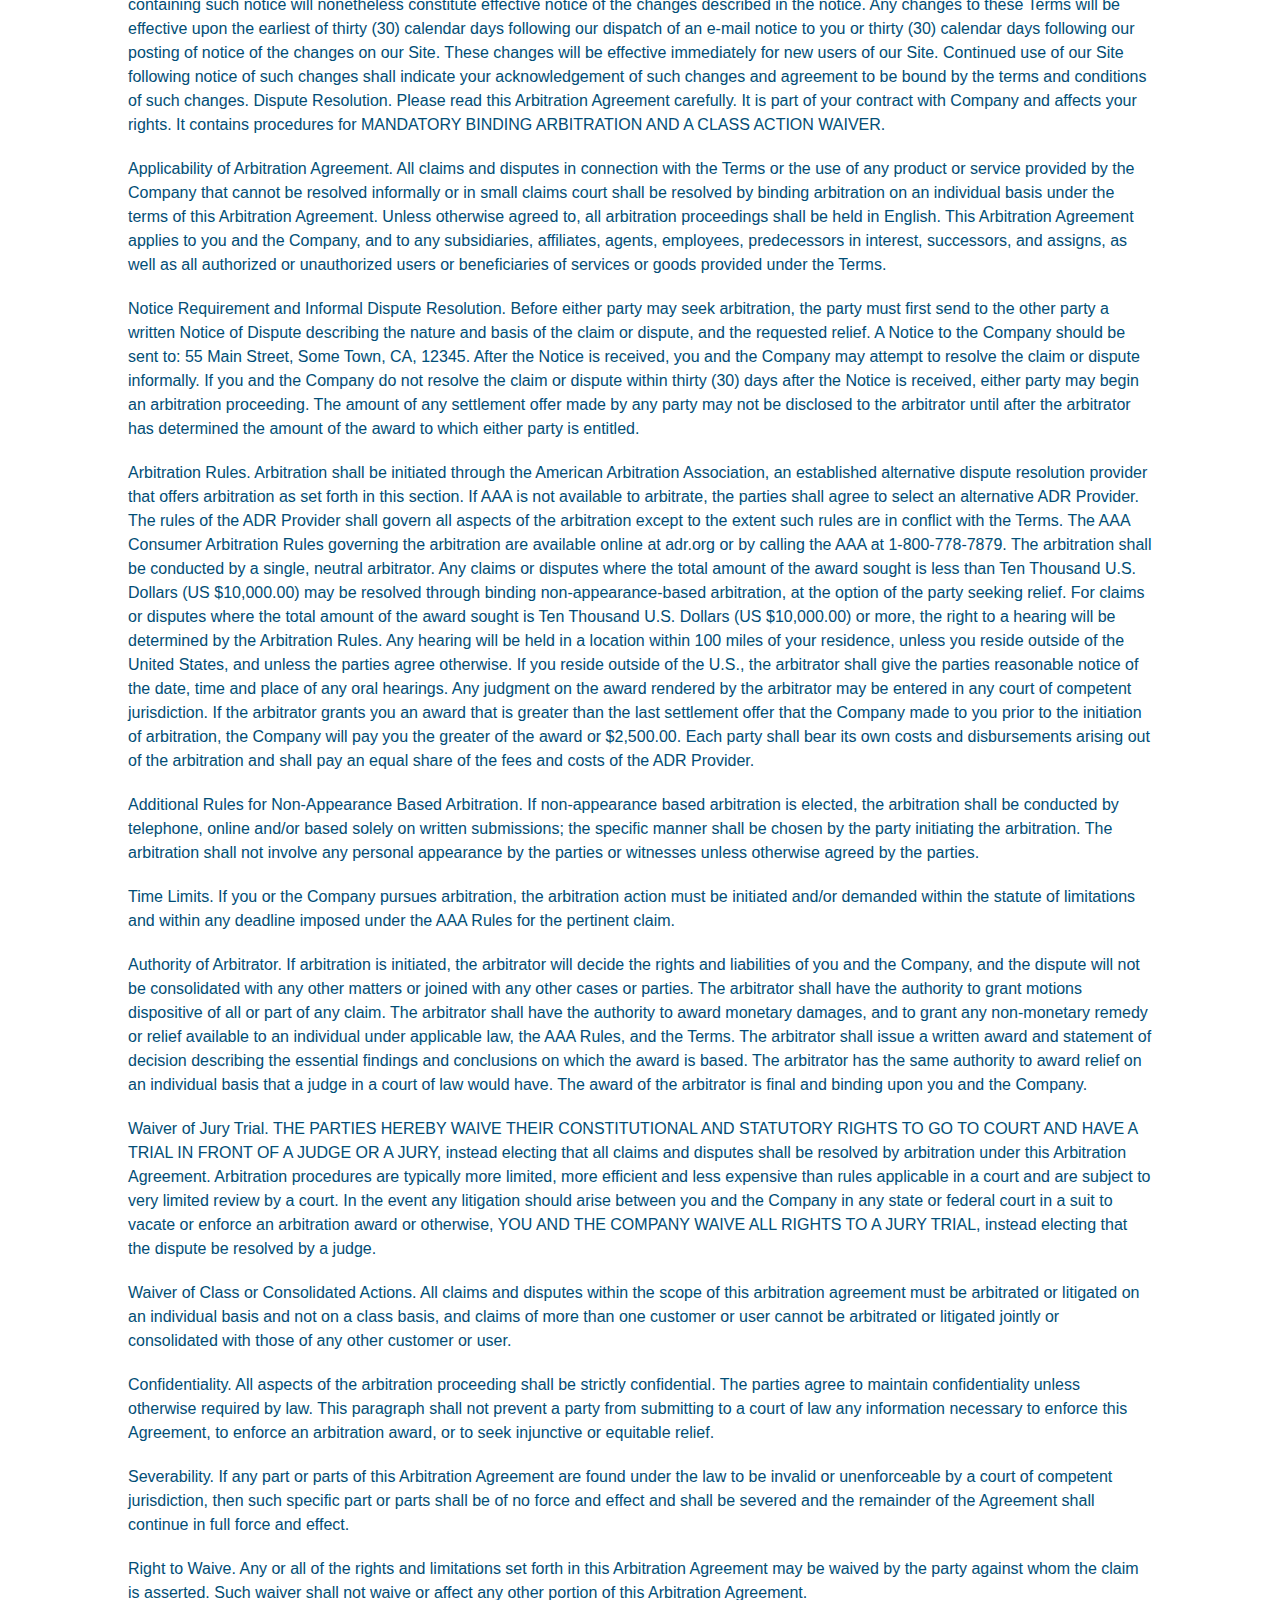
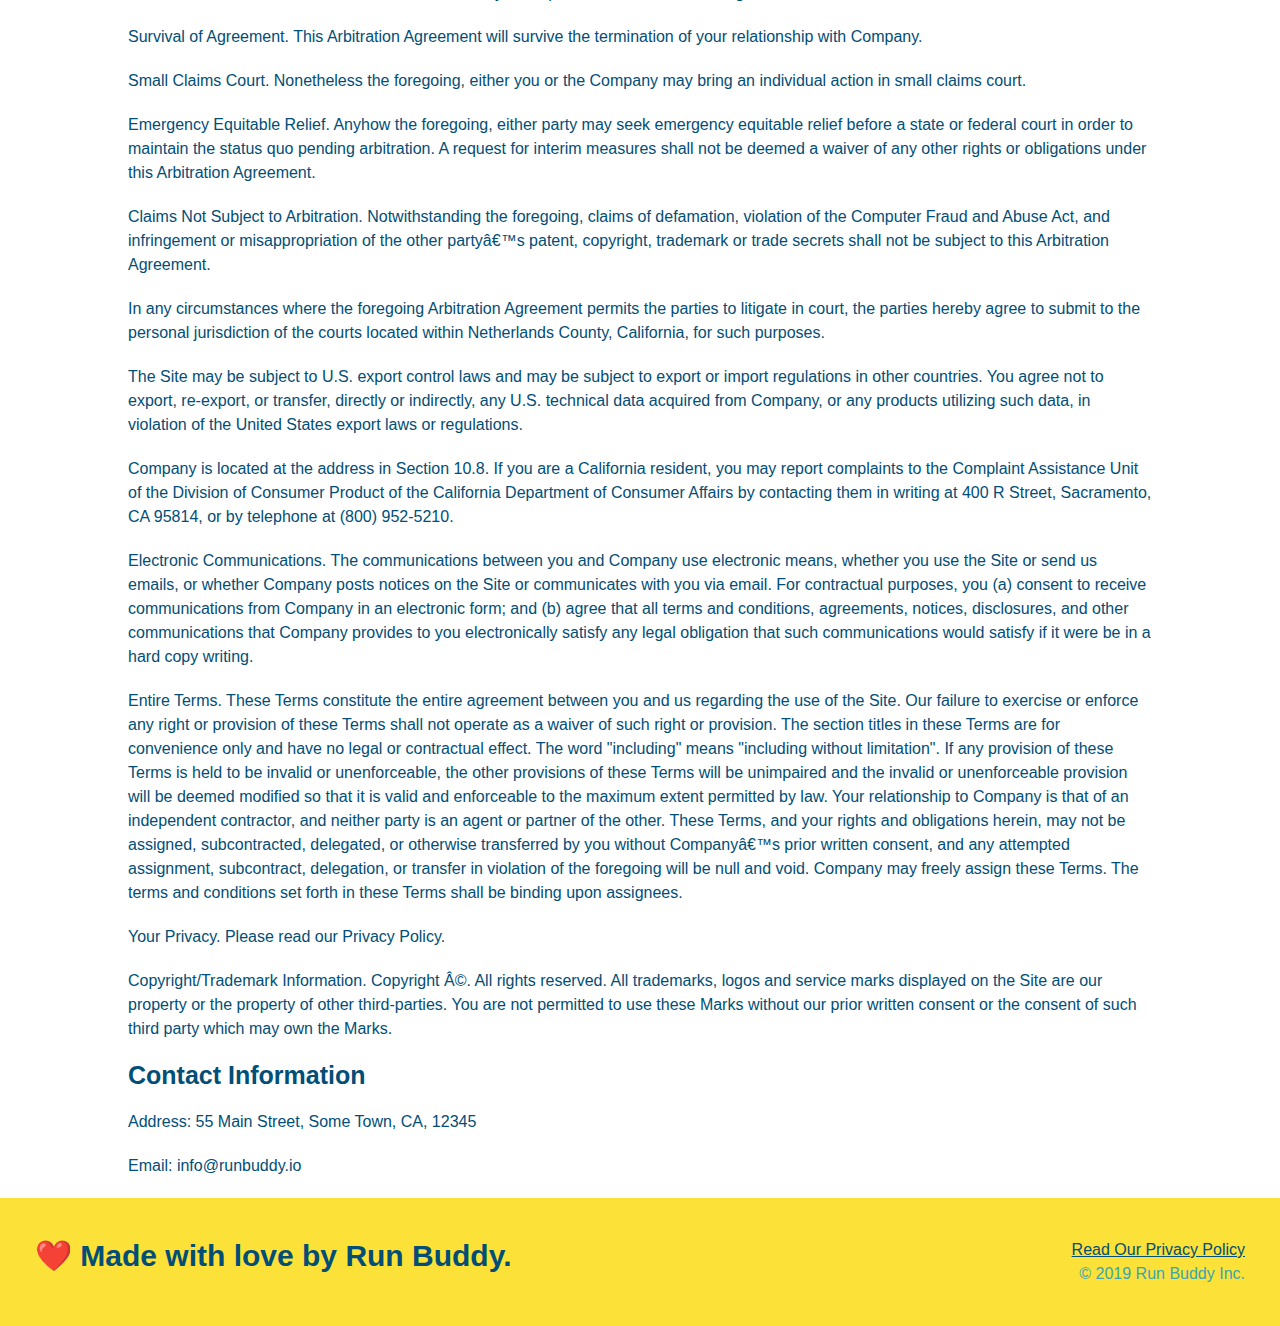
==== commit fd86c207: "added media-queries" ====
--- a/privacy-policy.html
+++ b/privacy-policy.html
@@ -5,6 +5,7 @@
         <title>Privacy Policy - Run Buddy</title>
         <link rel="stylesheet" href="./assets/css/style.css"/>
         <link rel="stylesheet" href="./assets/css/secondary-style.css"/>
+        <meta name="viewport" content="width=device-width, initial-scale=1.0" />
     </head>
     <body> 
         <header>
--- a/assets/css/style.css
+++ b/assets/css/style.css
@@ -16,6 +16,9 @@
 
 /* apply styles to <header> */
 header {
+    display: flex;
+    flex-wrap: wrap;
+    justify-content: space-between;
     padding: 20px 35px;
     background-color: #39a6b2;
 
@@ -28,6 +31,13 @@
     margin: 0;
 
 }
+header nav ul {
+    display: flex;
+    flex-wrap: wrap;
+    justify-content: space-between;
+    align-items: center;
+    list-style: none;
+}
 
 header a {
     text-decoration: none;
@@ -36,7 +46,6 @@
 }
 
 header nav {
-    float: right;
     margin: 7px 0;
 
 }
@@ -47,9 +56,9 @@
 }
 
 header nav ul li a {
-    margin: 0 30px;
+    padding: 10px 15px;
     font-weight: lighter;
-    font-size: 22px;
+    font-size: 1.55 vw;
 
 }
 
@@ -61,6 +70,9 @@
 }
 
 footer {
+    display: flex;
+    flex-wrap: wrap;
+    justify-content: space-between;
     background: #fce138;
     width: 100%;
     padding: 40px 35px;
@@ -68,7 +80,8 @@
 }
 
 footer h2 {
-    display: inline;
+    /* display: flex;
+    flex-wrap: wrap; */
     color: #024e76;
     font-size: 30px;
     margin: 0;
@@ -76,7 +89,8 @@
 }
 
 footer div {
-    float: right;
+    /* display: flex;
+    flex-wrap: wrap; */
     line-height: 1.5;
     text-align: right;
 
@@ -94,10 +108,12 @@
 /*Hero Style Start */
 .hero {
     background-image: url("../images/hero-bg.jpeg");
-    height: 600px;
     background-size: cover;
     background-position: center;
-    position: relative;
+    display: flex;
+    justify-content: center;
+    flex-wrap: wrap;
+    align-items: flex-start;
 }
 /*Hero Style End*/
 
@@ -105,13 +121,26 @@
     color: #024e76;
     background-color: #fce138;
     padding: 20px;
-    width: 500px;
     border-style: solid;
     border-width: 3px;
     border-color: #024e76;
-    position: absolute;
-    bottom: 120px;
-    right: 140px;
+    width: 40%;
+    margin: 3.5%;
+}
+
+.hero-cta {
+    width: 35%;
+    text-align: right;
+    margin: 3.5%;
+    color: #fff;
+    font-size: 18px;
+    line-height: 1.2;
+}
+
+.hero-cta h2 {
+    font-style: italic;
+    font-size: 55px;
+    color: #fce138
 }
 
 .hero-form h3 {
@@ -144,11 +173,6 @@
     font-size: 16px;
 }
 /*Hero Styles End */
-
-.intro {
-    text-align: center;
-}
-
 
 .intro p {
     margin: 0 auto;
@@ -156,21 +180,22 @@
     color: #39a6b2;
     width: 80%;
     font-size: 20px;
+    text-align: center;
 }
 
 .steps {
+    background: #fce138;
+}
+
+
+.section-title {
+    font-size: 48px;
+    color: #024e76;
+    border-bottom: 3px solid;
+    padding-bottom: 20px;
     text-align: center;
-    background: #fce138;
-}
-
-
-.section-title {
-    font-size: 55px;
-    color: #024e76;
-    margin-bottom: 35px;
-    padding: 0 100px 20px 100px;
-    display: inline-block;
-    border-bottom: 3px solid;
+    margin: 0 auto 35px auto;
+    width: 50%;
 }
 
 .primary-border {
@@ -181,51 +206,77 @@
     border-color: #39a6b2;
 }
 
-.steps div {
-    margin-bottom: 80px;
-}
-
-.steps img {
-    width: 15%;
-    margin: 10px 0;
-}
-
-.steps h3 {
+.step {
+    margin: 50px auto;
+    padding-bottom: 50px;
+    width: 80%;
+    border-bottom: 1px solid #39a6b2;
+    display: flex;
+    flex-wrap: wrap;
+    align-items: center;
+    justify-content: space-between;
+}
+
+
+.step h3 {
     color: #024e76;
     font-size: 46px;
-    margin-top: 10px;
-}
-
-.steps p {
+    flex: 1 30%;
+}
+
+.step-info {
+    flex: 2 70%;
+    display: flex;
+    flex-wrap: wrap;
+    align-items: center;
+}
+
+.step-img {
+    flex: 1 12%;
+    margin-right: 20px;
+}
+
+.step-text {
+    flex: 12;
+}
+
+.step-img img {
+    max-width: 100%;
+}
+
+.step-text p {
     color: #39a6b2;
-    font-size: 23px;
-}
-
-.steps span {
-    font-size: 38px;
+    font-size: 18px;
+}
+
+.step-text h4 {
+    font-size: 26px;
+    line-height: 1.5;
+    color: #024e76;
+}
+
+.trainers {
+    width: 100%;
+    margin: 0 auto;
+    display: flex;
+    flex-wrap: wrap;
+    justify-content: space-around;
 }
 
 .trainer {
-    text-align: center;
-    overflow: auto;
-}
-
-.trainer {
-    width: 900px;
-    margin: 0 auto 30px auto;
+    margin: 20px;
     background: #024e76;
     color: #fce138;
+    flex: 1;
 }
 
 .trainer img {
-    width: 35%;
-    float: left;
+    width: 100%;
 }
 
 .trainer-bio {
-    padding: 35px;
-    float: left;
-    width: 65%;
+    padding: 25px;
+    line-height: 1.3;
 }
 
 .text-left {
@@ -237,23 +288,20 @@
 }
 
 .trainer-bio h3 {
-    font-size: 32px;
-    margin-bottom: 8px;
+    font-size: 28px;
 }
 
 .trainer-bio h4 {
     font-weight: lighter;
-    font-size: 26px;
-    margin-bottom: 25px;
+    font-size: 22px;
+    margin-bottom: 15px;
 }
 
 .trainer-bio p {
     font-size: 17px;
-    line-height: 1.3;
 }
 /* reach out stlyes start */
 .contact {
-    text-align: center;
     background-color: #024e76;
 }
 
@@ -261,17 +309,22 @@
     color: #fce138;
 }
 
+.contact-info {
+    display: flex;
+    justify-content: space-between;
+    flex-wrap: wrap;
+}
+
+.contact-info > * {
+    flex: 1;
+    margin: 15px;
+}
+
 .contact-info iframe {
-    width: 400px;
     height: 400px;
 }
 
 .contact-info div {
-    width: 410px;
-    display: inline-block;
-    vertical-align: top;
-    text-align: left;
-    margin: 30px 0 0 60px;
     color: white;
   }
 
@@ -283,10 +336,50 @@
   .contact-info p, .contact-info address {
     margin: 20px 0;
     line-height: 1.5;
-    font-size: 20px;
+    font-size: 16px;
     font-style: normal;
   }
 
   .contact-info a {
     color: #fce138;
+  }
+
+.contact-form input, .contact-form textarea {
+    border: 1px solid #024e76;
+    display: block;
+    padding: 7px 15px;
+    font-size: 16px;
+    color: #024e76;
+    width: 100%;
+    margin-bottom: 15px;
+    margin-top: 5px;
+}
+
+.contact-form button {
+    width: 100%;
+    border: none;
+    background: #fce138;
+    color: #024e76;
+    text-align: center;
+    padding: 15px 0;
+    font-size: 16px;
+}
+
+  .flex-row {
+    display: flex;
+  }
+
+  /* Media query for small desktop screens and smaller */
+  @media screen and (max-width: 980px) {
+   
+  }
+
+  /* Media query for tablets and smaller */
+  @media screen and (max-width:768px) {
+    
+  }
+
+  /* Media query for mobile phones and smaller */
+  @media screen and (max-width: 575px) {
+    
   }